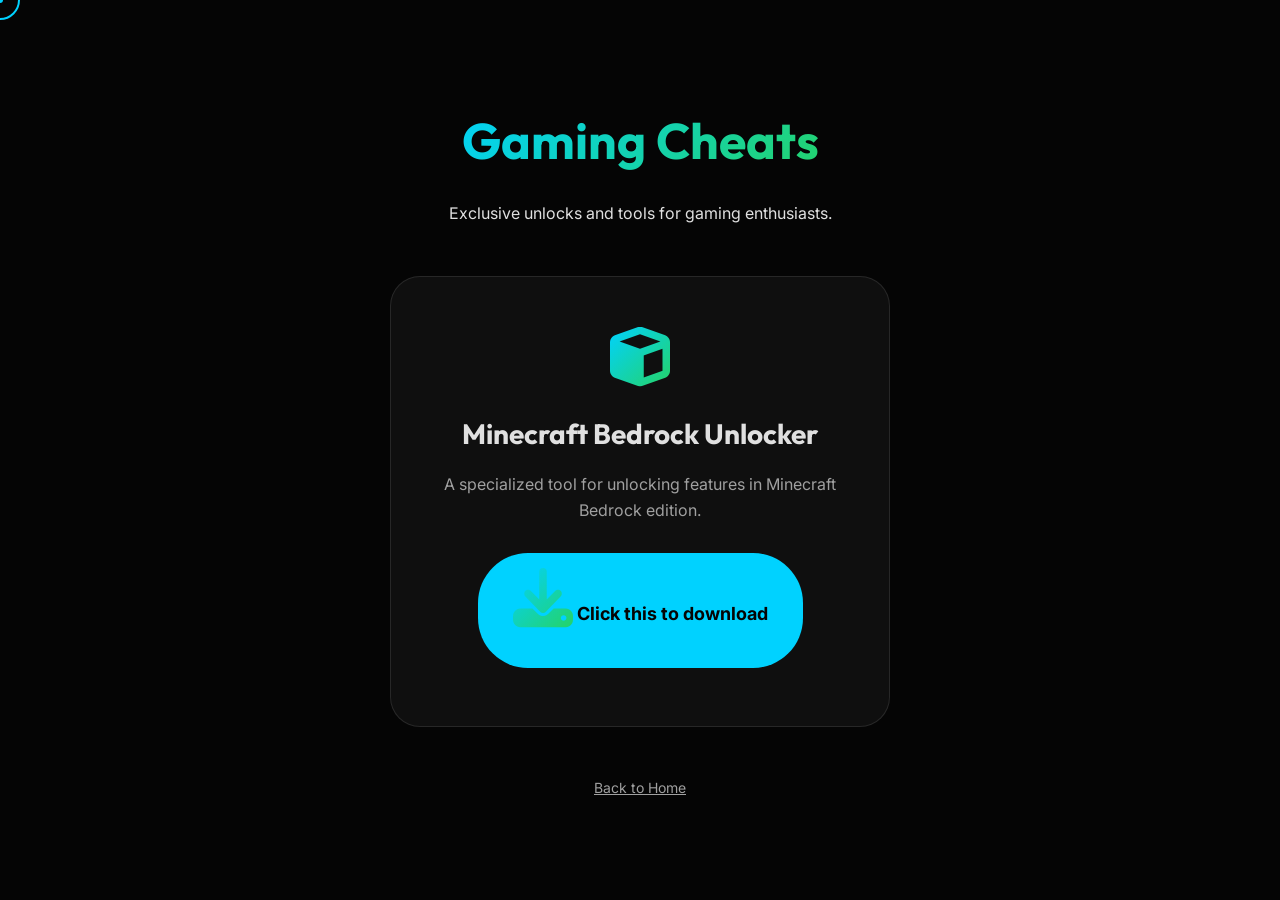
==== cheats.html @ e0853926 "Move Cheats to a separate page" ====
<!DOCTYPE html>
<html lang="en">
<head>
    <meta charset="UTF-8">
    <meta name="viewport" content="width=device-width, initial-scale=1.0">
    <title>Gaming Cheats | JOOXX</title>
    <!-- Google Fonts -->
    <link rel="preconnect" href="https://fonts.googleapis.com">
    <link rel="preconnect" href="https://fonts.gstatic.com" crossorigin>
    <link href="https://fonts.googleapis.com/css2?family=Inter:wght@400;700&family=Outfit:wght@600;800&display=swap" rel="stylesheet">
    <!-- Font Awesome for Icons -->
    <link rel="stylesheet" href="https://cdnjs.cloudflare.com/ajax/libs/font-awesome/6.4.0/css/all.min.css">
    <link rel="stylesheet" href="style.css">
    <style>
        .cheats-page {
            display: flex;
            flex-direction: column;
            align-items: center;
            justify-content: center;
            min-height: 100vh;
            text-align: center;
            padding: 100px 20px;
        }

        .cheats-header h1 {
            font-size: 50px;
            margin-bottom: 20px;
            background: linear-gradient(135deg, var(--primary), #25d366);
            -webkit-background-clip: text;
            background-clip: text;
            -webkit-text-fill-color: transparent;
        }

        .cheats-grid {
            margin-top: 50px;
            width: 100%;
            max-width: 600px;
        }

        .back-home {
            margin-top: 50px;
            color: var(--text-muted);
            font-size: 14px;
            text-decoration: underline;
        }
    </style>
</head>
<body class="dark-theme">
    <div class="cursor-dot"></div>
    <div class="cursor-outline"></div>

    <main class="cheats-page">
        <div class="cheats-header reveal active">
            <h1>Gaming <span>Cheats</span></h1>
            <p>Exclusive unlocks and tools for gaming enthusiasts.</p>
        </div>

        <div class="cheats-grid">
            <div class="cheat-card reveal active">
                <div class="cheat-icon">
                    <i class="fas fa-cube"></i>
                </div>
                <h3>Minecraft Bedrock Unlocker</h3>
                <p>A specialized tool for unlocking features in Minecraft Bedrock edition.</p>
                <a href="https://www.mediafire.com/file/34gv1tx80cajyll/mc_bedrock_unlocker.rar/file" target="_blank" class="btn-glow">
                    <i class="fas fa-download"></i> Click this to download
                </a>
            </div>
        </div>

        <a href="index.html" class="back-home">Back to Home</a>
    </main>

    <script src="main.js"></script>
</body>
</html>
---- style.css ----
:root {
    /* Colors - Premium Dark Theme */
    --bg-dark: #050505;
    --bg-card: #0f0f0f;
    --primary: #00d2ff;
    --primary-glow: rgba(0, 210, 255, 0.4);
    --secondary: #9d50bb;
    --secondary-glow: rgba(157, 80, 187, 0.4);
    --text-main: #e0e0e0;
    --text-muted: #a0a0a0;
    --white: #ffffff;
    --glass: rgba(255, 255, 255, 0.03);
    --glass-border: rgba(255, 255, 255, 0.1);
    
    /* Spacing & Sizing */
    --container-width: 1200px;
    --section-padding: 100px 0;
    --nav-height: 80px;
    
    /* Transitions */
    --transition: all 0.4s cubic-bezier(0.16, 1, 0.3, 1);
}

* {
    margin: 0;
    padding: 0;
    box-sizing: border-box;
    cursor: none; /* Custom cursor used later */
}

::-webkit-scrollbar {
    width: 10px;
}

::-webkit-scrollbar-track {
    background: var(--bg-dark);
}

::-webkit-scrollbar-thumb {
    background: #222;
    border-radius: 5px;
}

::-webkit-scrollbar-thumb:hover {
    background: #333;
}

html {
    scroll-behavior: smooth;
}

body {
    background-color: var(--bg-dark);
    color: var(--text-main);
    font-family: 'Inter', sans-serif;
    line-height: 1.6;
    overflow-x: hidden;
}

h1, h2, h3, h4, .logo {
    font-family: 'Outfit', sans-serif;
}

.container {
    max-width: var(--container-width);
    margin: 0 auto;
    padding: 0 20px;
}

a {
    text-decoration: none;
    color: inherit;
    transition: var(--transition);
}

ul {
    list-style: none;
}

img {
    max-width: 100%;
    display: block;
}

/* Custom Cursor */
.cursor-dot {
    width: 6px;
    height: 6px;
    background-color: var(--primary);
    position: fixed;
    top: 0;
    left: 0;
    transform: translate(-50%, -50%);
    border-radius: 50%;
    z-index: 9999;
    pointer-events: none;
}

.cursor-outline {
    width: 40px;
    height: 40px;
    border: 2px solid var(--primary);
    position: fixed;
    top: 0;
    left: 0;
    transform: translate(-50%, -50%);
    border-radius: 50%;
    z-index: 9998;
    pointer-events: none;
    transition: all 0.1s ease-out;
}

/* Buttons */
.btn-primary {
    background: linear-gradient(135deg, var(--primary), var(--secondary));
    color: white;
    padding: 12px 28px;
    border-radius: 50px;
    font-weight: 600;
    box-shadow: 0 4px 15px rgba(0, 0, 0, 0.3);
}

.btn-primary:hover {
    transform: translateY(-3px);
    box-shadow: 0 8px 25px var(--primary-glow);
}

.btn-glow {
    background: var(--primary);
    color: var(--bg-dark);
    padding: 15px 35px;
    border-radius: 50px;
    font-weight: 700;
    position: relative;
    overflow: hidden;
    z-index: 1;
}

.btn-glow::before {
    content: '';
    position: absolute;
    top: 0;
    left: 0;
    width: 100%;
    height: 100%;
    background: var(--secondary);
    transform: scaleX(0);
    transform-origin: right;
    transition: transform 0.5s ease;
    z-index: -1;
}

.btn-glow:hover::before {
    transform: scaleX(1);
    transform-origin: left;
}

.btn-outline {
    border: 2px solid var(--primary);
    padding: 13px 33px;
    border-radius: 50px;
    color: var(--primary);
    font-weight: 600;
}

.btn-outline:hover {
    background: var(--primary);
    color: var(--bg-dark);
}

/* Navbar */
.navbar {
    height: var(--nav-height);
    display: flex;
    align-items: center;
    position: fixed;
    top: 0;
    width: 100%;
    z-index: 1000;
    transition: var(--transition);
}

.navbar.scrolled {
    background: rgba(5, 5, 5, 0.9);
    backdrop-filter: blur(10px);
    border-bottom: 1px solid var(--glass-border);
    height: 70px;
}

.nav-container {
    width: var(--container-width);
    margin: 0 auto;
    display: flex;
    justify-content: space-between;
    align-items: center;
    padding: 0 20px;
}

.logo {
    font-size: 28px;
    font-weight: 800;
    letter-spacing: 1px;
}

.logo span {
    color: var(--primary);
}

.nav-links {
    display: flex;
    align-items: center;
    gap: 30px;
}

.nav-links li a {
    font-weight: 500;
    font-size: 15px;
    color: var(--text-muted);
}

.nav-links li a:hover, .nav-links li a.active {
    color: var(--primary);
}

/* Hero Section */
.hero {
    height: 100vh;
    display: flex;
    align-items: center;
    position: relative;
    overflow: hidden;
}

.hero-background {
    position: absolute;
    width: 100%;
    height: 100%;
    z-index: -1;
}

.gradient-sphere {
    position: absolute;
    filter: blur(80px);
    border-radius: 50%;
    opacity: 0.15;
}

.sphere-1 {
    width: 500px;
    height: 500px;
    background: var(--primary);
    top: -100px;
    right: -100px;
}

.sphere-2 {
    width: 400px;
    height: 400px;
    background: var(--secondary);
    bottom: -100px;
    left: -100px;
}

.hero-content {
    max-width: 700px;
}

.hero-content h2 {
    font-size: 24px;
    color: var(--primary);
    margin-bottom: 10px;
}

.hero-content h1 {
    font-size: 80px;
    line-height: 1.1;
    font-weight: 800;
    margin-bottom: 20px;
}

.hero-content h1 span {
    background: linear-gradient(to right, var(--primary), var(--secondary));
    -webkit-background-clip: text;
    background-clip: text;
    -webkit-text-fill-color: transparent;
}

.hero-content p {
    font-size: 18px;
    color: var(--text-muted);
    margin-bottom: 40px;
    max-width: 600px;
}

.hero-btns {
    display: flex;
    gap: 20px;
}

.scroll-indicator {
    position: absolute;
    bottom: 30px;
    left: 50%;
    transform: translateX(-50%);
    display: flex;
    flex-direction: column;
    align-items: center;
    gap: 10px;
    opacity: 0.6;
}

.scroll-indicator span {
    font-size: 12px;
    text-transform: uppercase;
    letter-spacing: 2px;
}

.mouse {
    width: 25px;
    height: 40px;
    border: 2px solid var(--text-muted);
    border-radius: 20px;
    position: relative;
}

.mouse::before {
    content: '';
    width: 4px;
    height: 8px;
    background: var(--primary);
    position: absolute;
    left: 50%;
    transform: translateX(-50%);
    top: 8px;
    border-radius: 2px;
    animation: scroll 2s infinite;
}

@keyframes scroll {
    0% { transform: translate(-50%, 0); opacity: 1; }
    100% { transform: translate(-50%, 15px); opacity: 0; }
}

/* Section Styling */
.section {
    padding: var(--section-padding);
}

.section-header {
    text-align: center;
    margin-bottom: 60px;
}

.section-header h2 {
    font-size: 48px;
    margin-bottom: 10px;
}

.section-header h2 span {
    color: var(--primary);
}

.section-header p {
    color: var(--text-muted);
    font-size: 18px;
}

/* Skills Section */
.skills-grid {
    display: grid;
    grid-template-columns: repeat(auto-fit, minmax(250px, 1fr));
    gap: 30px;
}

.skill-card {
    background: var(--bg-card);
    padding: 40px;
    border-radius: 20px;
    border: 1px solid var(--glass-border);
    transition: var(--transition);
    text-align: center;
}

.skill-card i {
    font-size: 50px;
    background: linear-gradient(135deg, var(--primary), var(--secondary));
    -webkit-background-clip: text;
    background-clip: text;
    -webkit-text-fill-color: transparent;
    margin-bottom: 20px;
}

.skill-card h3 {
    font-size: 24px;
    margin-bottom: 15px;
}

.skill-card p {
    color: var(--text-muted);
}

.skill-card:hover {
    transform: translateY(-10px);
    background: rgba(255, 255, 255, 0.05);
    border-color: var(--primary);
    box-shadow: 0 10px 30px rgba(0, 210, 255, 0.1);
}

/* Projects Section */
.projects-grid {
    display: grid;
    grid-template-columns: repeat(auto-fit, minmax(450px, 1fr));
    gap: 40px;
}

.project-card {
    background: var(--bg-card);
    border-radius: 20px;
    overflow: hidden;
    border: 1px solid var(--glass-border);
    transition: var(--transition);
}

.project-img {
    height: 300px;
    overflow: hidden;
}

.project-img img {
    width: 100%;
    height: 100%;
    object-fit: cover;
    transition: transform 0.5s ease;
}

.project-card:hover .project-img img {
    transform: scale(1.1);
}

.project-info {
    padding: 30px;
}

.project-info h3 {
    font-size: 24px;
    margin-bottom: 10px;
}

.project-info p {
    color: var(--text-muted);
    margin-bottom: 20px;
}

.project-tags {
    display: flex;
    gap: 10px;
}

.project-tags span {
    background: rgba(0, 210, 255, 0.1);
    color: var(--primary);
    padding: 5px 15px;
    border-radius: 20px;
    font-size: 14px;
    font-weight: 500;
}

.project-card:hover {
    border-color: var(--secondary);
    box-shadow: 0 10px 40px rgba(157, 80, 187, 0.15);
}

/* Cheats Section */
.cheats-grid {
    display: flex;
    justify-content: center;
    gap: 30px;
}

.cheat-card {
    background: var(--bg-card);
    padding: 50px;
    border-radius: 30px;
    border: 1px solid var(--glass-border);
    transition: var(--transition);
    text-align: center;
    max-width: 500px;
}

.cheat-card i {
    font-size: 60px;
    background: linear-gradient(135deg, #00d2ff, #25d366);
    -webkit-background-clip: text;
    background-clip: text;
    -webkit-text-fill-color: transparent;
    margin-bottom: 25px;
}

.cheat-card h3 {
    font-size: 28px;
    margin-bottom: 15px;
}

.cheat-card p {
    color: var(--text-muted);
    margin-bottom: 30px;
    line-height: 1.6;
}

.cheat-card:hover {
    transform: translateY(-10px);
    border-color: #25d366;
    box-shadow: 0 10px 40px rgba(37, 211, 102, 0.2);
}

.cheat-card .btn-glow {
    display: inline-block;
    padding: 15px 35px;
    font-size: 18px;
}

@media (max-width: 768px) {
    .projects-grid {
        grid-template-columns: 1fr;
    }
    
    .hero-content h1 {
        font-size: 50px;
    }
}

/* Reviews Section */
.reviews-container {
    display: grid;
    grid-template-columns: repeat(auto-fit, minmax(350px, 1fr));
    gap: 30px;
}

.review-card {
    background: var(--bg-card);
    padding: 40px;
    border-radius: 20px;
    border: 1px solid var(--glass-border);
    position: relative;
    transition: var(--transition);
}

.review-card i {
    font-size: 30px;
    color: var(--primary);
    margin-bottom: 20px;
    opacity: 0.5;
}

.review-card p {
    font-style: italic;
    font-size: 18px;
    margin-bottom: 30px;
}

.reviewer-info strong {
    display: block;
    color: var(--white);
    font-size: 18px;
}

.reviewer-info span {
    color: var(--text-muted);
    font-size: 14px;
}

/* Contact Section */
.contact-box {
    background: var(--bg-card);
    display: grid;
    grid-template-columns: 1fr 1.5fr;
    border-radius: 30px;
    overflow: hidden;
    border: 1px solid var(--glass-border);
}

.contact-info {
    padding: 60px;
    background: linear-gradient(135deg, rgba(157, 80, 187, 0.1), rgba(0, 210, 255, 0.1));
}

.contact-info h2 {
    font-size: 40px;
    margin-bottom: 20px;
}

.contact-info h2 span {
    color: var(--primary);
}

.contact-info p {
    color: var(--text-muted);
    margin-bottom: 40px;
}

.contact-details {
    margin-bottom: 40px;
}

.detail-item {
    display: flex;
    align-items: center;
    gap: 15px;
    margin-bottom: 20px;
}

.detail-item i {
    color: var(--primary);
    font-size: 20px;
}

.social-links {
    display: flex;
    gap: 20px;
}

.social-links a {
    width: 45px;
    height: 45px;
    background: var(--glass);
    display: flex;
    align-items: center;
    justify-content: center;
    border-radius: 50%;
    border: 1px solid var(--glass-border);
    font-size: 20px;
}

.social-links a:hover {
    background: var(--primary);
    color: var(--bg-dark);
}

.contact-form {
    padding: 60px;
}

.form-group {
    margin-bottom: 20px;
}

.form-group input, .form-group textarea {
    width: 100%;
    background: var(--glass);
    border: 1px solid var(--glass-border);
    padding: 15px 20px;
    border-radius: 10px;
    color: var(--white);
    font-family: inherit;
    outline: none;
    transition: var(--transition);
}

.form-group input:focus, .form-group textarea:focus {
    border-color: var(--primary);
    background: rgba(255, 255, 255, 0.05);
}

/* Footer */
.footer {
    padding: 40px 0;
    text-align: center;
    border-top: 1px solid var(--glass-border);
}

.footer p {
    color: var(--text-muted);
    font-size: 14px;
}

@media (max-width: 992px) {
    .contact-box {
        grid-template-columns: 1fr;
    }
}

@media (max-width: 768px) {
    .section-header h2 {
        font-size: 36px;
    }
    
    .contact-info, .contact-form {
        padding: 40px;
    }
}

.reveal.active {
    opacity: 1;
    transform: translateY(0);
}

.delay-1 { transition-delay: 0.2s; }
.delay-2 { transition-delay: 0.4s; }
.delay-3 { transition-delay: 0.6s; }

/* Floating Nodes */
.floating-nodes {
    position: absolute;
    top: 0;
    left: 0;
    width: 100%;
    height: 100%;
    pointer-events: none;
    z-index: -1;
}

.node {
    position: absolute;
    width: 100px;
    height: 100px;
    background: radial-gradient(circle, var(--primary-glow) 0%, transparent 70%);
    border-radius: 50%;
    animation: float 15s infinite ease-in-out;
}

.node-1 { top: 20%; left: 10%; animation-delay: 0s; }
.node-2 { top: 60%; left: 80%; animation-delay: -5s; width: 150px; height: 150px; }
.node-3 { top: 80%; left: 30%; animation-delay: -2s; width: 80px; height: 80px; }
.node-4 { top: 10%; left: 70%; animation-delay: -10s; }

@keyframes float {
    0%, 100% { transform: translate(0, 0) scale(1); }
    33% { transform: translate(30px, -50px) scale(1.1); }
    66% { transform: translate(-20px, 20px) scale(0.9); }
}

/* Mobile Menu */
@media (max-width: 768px) {
    .menu-toggle {
        display: block;
        margin-left: auto;
    }

    .nav-links {
        position: fixed;
        top: 0;
        right: -100%;
        width: 75%;
        height: 100vh;
        background: var(--bg-card);
        flex-direction: column;
        justify-content: center;
        transition: 0.5s;
        border-left: 1px solid var(--glass-border);
        box-shadow: -10px 0 30px rgba(0,0,0,0.5);
    }

    .nav-links.active {
        right: 0;
    }
}

/* Typing Cursor */
.hero-content h1 span::after {
    content: '|';
    animation: blink 0.7s infinite;
    margin-left: 5px;
    color: var(--primary);
}

/* Stats Banner */
.stats-banner {
    background: var(--glass);
    padding: 60px 0;
    border-top: 1px solid var(--glass-border);
    border-bottom: 1px solid var(--glass-border);
    margin-bottom: 50px;
}

.stats-grid {
    display: grid;
    grid-template-columns: repeat(auto-fit, minmax(200px, 1fr));
    gap: 30px;
    text-align: center;
}

.stat-item h3 {
    font-size: 48px;
    font-weight: 800;
    background: linear-gradient(135deg, var(--primary), var(--secondary));
    -webkit-background-clip: text;
    background-clip: text;
    -webkit-text-fill-color: transparent;
    margin-bottom: 5px;
}

.stat-item span {
    color: var(--text-muted);
    text-transform: uppercase;
    letter-spacing: 2px;
    font-size: 13px;
    font-weight: 600;
}
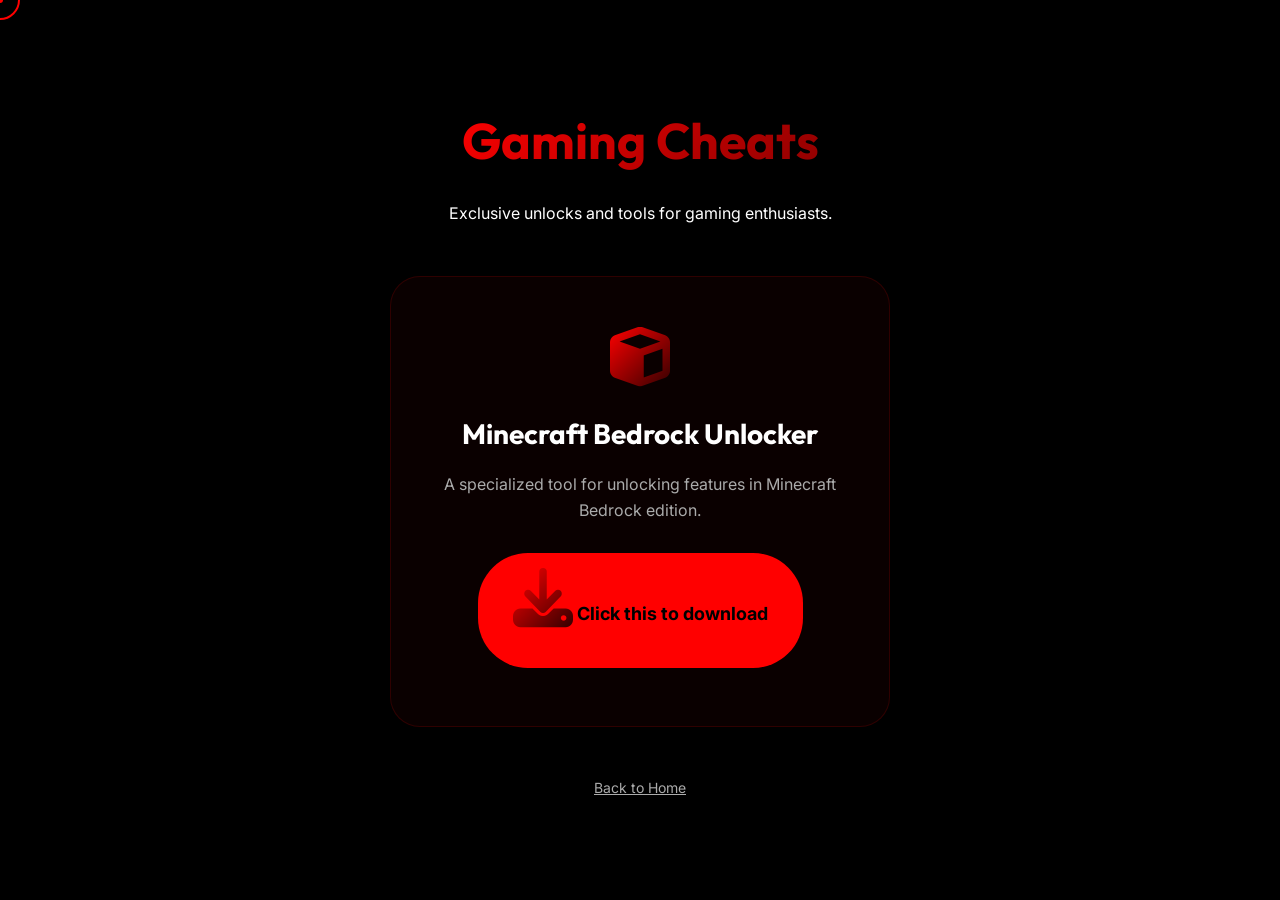
==== commit 91d3463b: "Change theme to Red and Black" ====
--- a/cheats.html
+++ b/cheats.html
@@ -25,7 +25,7 @@
         .cheats-header h1 {
             font-size: 50px;
             margin-bottom: 20px;
-            background: linear-gradient(135deg, var(--primary), #25d366);
+            background: linear-gradient(135deg, var(--primary), var(--secondary));
             -webkit-background-clip: text;
             background-clip: text;
             -webkit-text-fill-color: transparent;
--- a/style.css
+++ b/style.css
@@ -1,16 +1,16 @@
 :root {
-    /* Colors - Premium Dark Theme */
-    --bg-dark: #050505;
-    --bg-card: #0f0f0f;
-    --primary: #00d2ff;
-    --primary-glow: rgba(0, 210, 255, 0.4);
-    --secondary: #9d50bb;
-    --secondary-glow: rgba(157, 80, 187, 0.4);
-    --text-main: #e0e0e0;
-    --text-muted: #a0a0a0;
+    /* Colors - Red & Black Theme */
+    --bg-dark: #000000;
+    --bg-card: #0a0000;
+    --primary: #ff0000;
+    --primary-glow: rgba(255, 0, 0, 0.4);
+    --secondary: #8b0000;
+    --secondary-glow: rgba(139, 0, 0, 0.4);
+    --text-main: #ffffff;
+    --text-muted: #ababab;
     --white: #ffffff;
-    --glass: rgba(255, 255, 255, 0.03);
-    --glass-border: rgba(255, 255, 255, 0.1);
+    --glass: rgba(255, 0, 0, 0.05);
+    --glass-border: rgba(255, 0, 0, 0.15);
     
     /* Spacing & Sizing */
     --container-width: 1200px;
@@ -181,7 +181,7 @@
 }
 
 .navbar.scrolled {
-    background: rgba(5, 5, 5, 0.9);
+    background: rgba(0, 0, 0, 0.9);
     backdrop-filter: blur(10px);
     border-bottom: 1px solid var(--glass-border);
     height: 70px;
@@ -401,9 +401,9 @@
 
 .skill-card:hover {
     transform: translateY(-10px);
-    background: rgba(255, 255, 255, 0.05);
+    background: rgba(255, 0, 0, 0.05);
     border-color: var(--primary);
-    box-shadow: 0 10px 30px rgba(0, 210, 255, 0.1);
+    box-shadow: 0 10px 30px rgba(255, 0, 0, 0.1);
 }
 
 /* Projects Section */
@@ -457,7 +457,7 @@
 }
 
 .project-tags span {
-    background: rgba(0, 210, 255, 0.1);
+    background: rgba(255, 0, 0, 0.1);
     color: var(--primary);
     padding: 5px 15px;
     border-radius: 20px;
@@ -489,7 +489,7 @@
 
 .cheat-card i {
     font-size: 60px;
-    background: linear-gradient(135deg, #00d2ff, #25d366);
+    background: linear-gradient(135deg, #ff0000, #330000);
     -webkit-background-clip: text;
     background-clip: text;
     -webkit-text-fill-color: transparent;
@@ -509,8 +509,8 @@
 
 .cheat-card:hover {
     transform: translateY(-10px);
-    border-color: #25d366;
-    box-shadow: 0 10px 40px rgba(37, 211, 102, 0.2);
+    border-color: #ff0000;
+    box-shadow: 0 10px 40px rgba(255, 0, 0, 0.2);
 }
 
 .cheat-card .btn-glow {
@@ -581,7 +581,7 @@
 
 .contact-info {
     padding: 60px;
-    background: linear-gradient(135deg, rgba(157, 80, 187, 0.1), rgba(0, 210, 255, 0.1));
+    background: linear-gradient(135deg, rgba(139, 0, 0, 0.1), rgba(255, 0, 0, 0.1));
 }
 
 .contact-info h2 {
